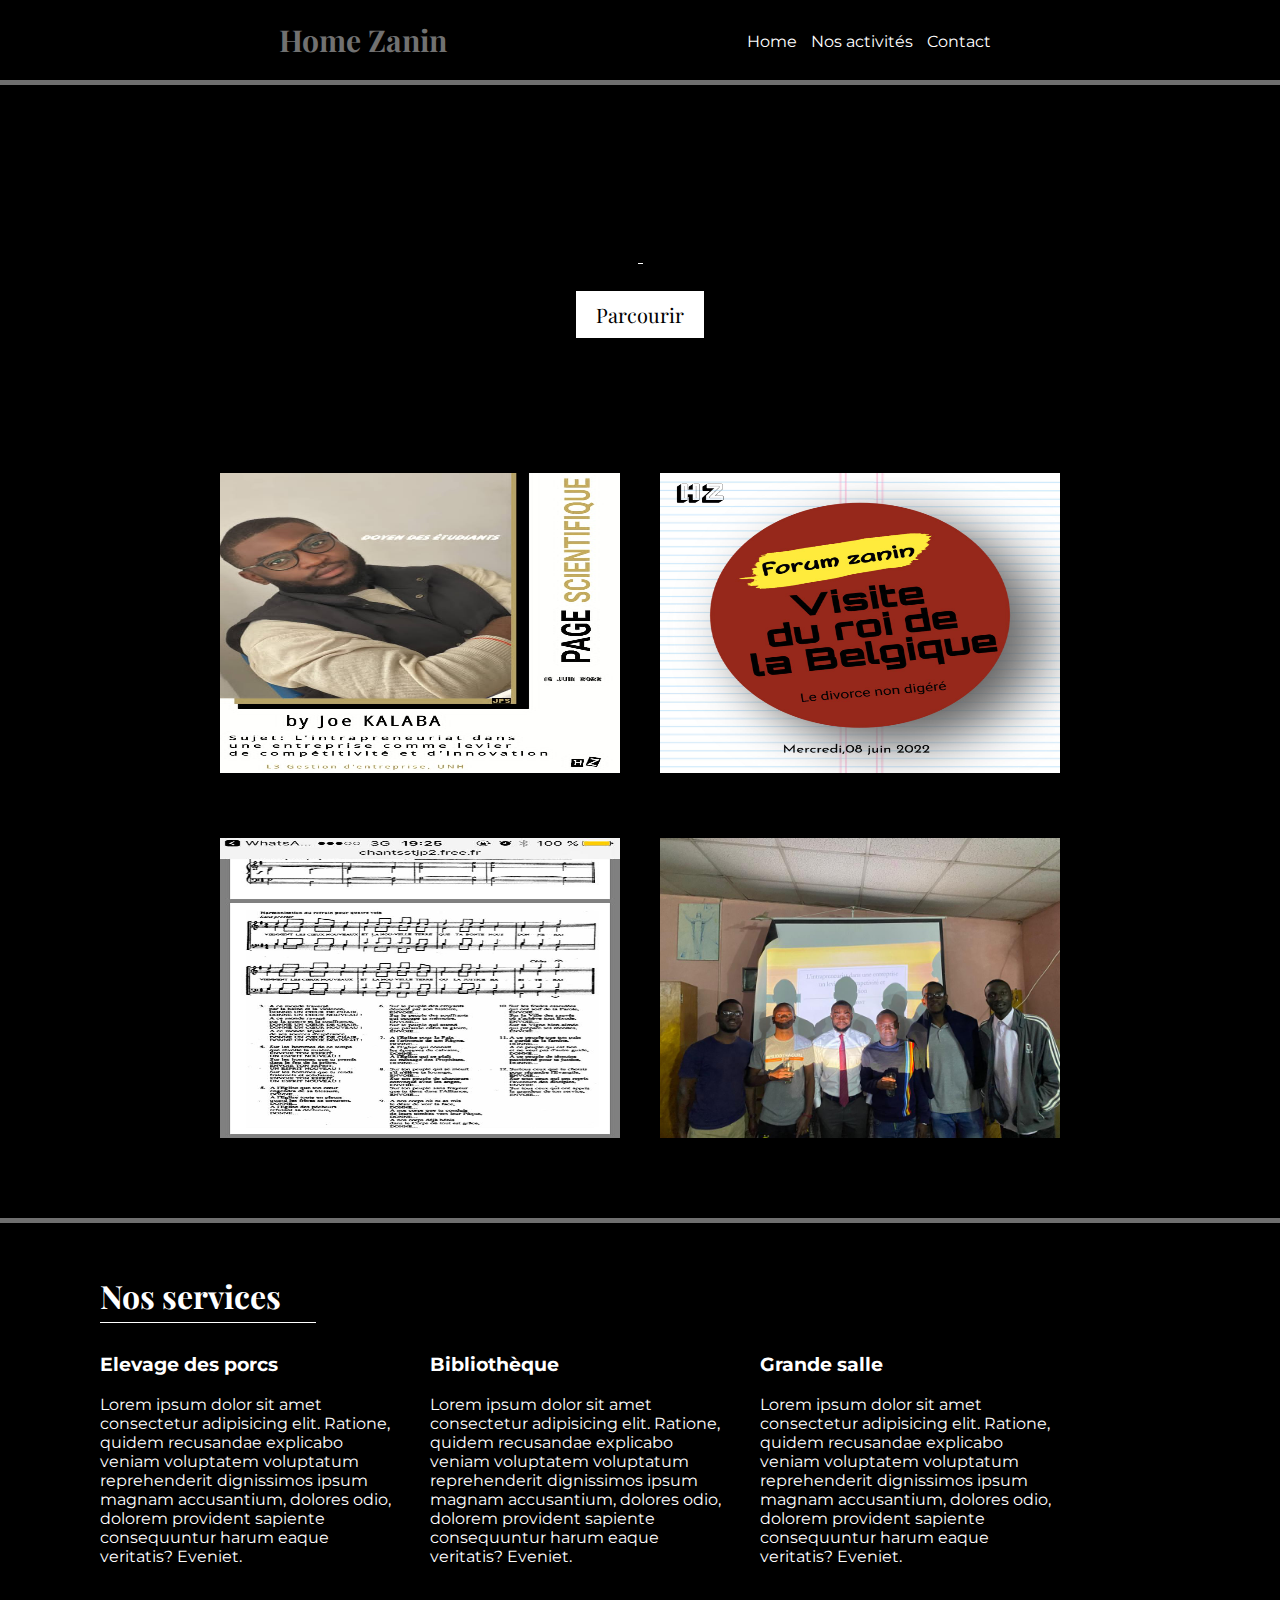
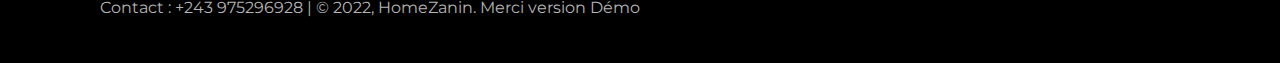
==== index.html @ 1ecd93c8 "Add files via upload" ====
<html lang="fr">
<head>
    <meta charset="UTF-8">
    <meta name="viewport" content="width=device-width, initial-scale=1.0">
    <title>HomeZanin_Demo</title>
    <meta charset="utf-8">
    <link rel="stylesheet" href="style.css">
    <link rel='shortcut icon' href="db.jpg" class="cls1">
</head>
<body>
    <nav>
        <h1>Home Zanin</h1>
        <div class="onglets">
            <a href="#">Home</a>
            <a href="#produits">Nos activités</a>
            <a href="#contact">Contact</a>
        </div>
    </nav>

    <header>
        <h1>,</h1>
        <h4>.</h4>
        <button>Parcourir</button>
    </header>

    <section class="main" id="produits">

        <div class="content">
            <div class="card">
                <div class="left">
                    <img src="page_scientifique.jpg" alt="">
                </div>
                <div class="right">
                    <img src="forum.jpg" alt="">
                </div>
            </div>

            <div class="card">
                <div class="left">
                    <img src="chant.jpg" alt="">
                </div>
                <div class="right">
                    <img src="joe.jpg" alt="">
                </div>
            </div>
        </div>
    </section>

    <footer>

        <h1>Nos services</h1>
        <div class="services">
            
            <div class="service">
                <h3>Elevage des porcs</h3>
                <p>Lorem ipsum dolor sit amet consectetur adipisicing elit. Ratione, quidem recusandae explicabo veniam voluptatem voluptatum reprehenderit dignissimos ipsum magnam accusantium, dolores odio, dolorem provident sapiente consequuntur harum eaque veritatis? Eveniet.</p>
            </div>

            <div class="service">
                <h3>Bibliothèque</h3>
                <p>Lorem ipsum dolor sit amet consectetur adipisicing elit. Ratione, quidem recusandae explicabo veniam voluptatem voluptatum reprehenderit dignissimos ipsum magnam accusantium, dolores odio, dolorem provident sapiente consequuntur harum eaque veritatis? Eveniet.</p>
            </div>

            <div class="service">
                <h3>Grande salle</h3>
                <p>Lorem ipsum dolor sit amet consectetur adipisicing elit. Ratione, quidem recusandae explicabo veniam voluptatem voluptatum reprehenderit dignissimos ipsum magnam accusantium, dolores odio, dolorem provident sapiente consequuntur harum eaque veritatis? Eveniet.</p>
            </div>

        </div>

        <p id="contact">Contact : +243 975296928 | &copy; 2022, HomeZanin.                          Merci version Démo</p>
    </footer>
</body>
</html>
---- style.css ----
@import url('https://fonts.googleapis.com/css2?family=Montserrat&display=swap');
@import url('https://fonts.googleapis.com/css2?family=Playfair+Display:wght@600&display=swap');
html{
    scroll-behavior: smooth;
}
body{
    margin: 0px;
    padding: 0px;
    font-family: 'Montserrat', sans-serif;
    background-color: black;
}
nav{
    display:flex;
    flex-wrap:wrap;
    justify-content: center;
    align-items: center;
    border-bottom: 5px solid #6f6f6f;
}
nav h1{
    color: #717171;
    font-family: 'Playfair Display', serif;
    font-size: 30px;
}
nav .onglets{
    margin-top: 3px;
    margin-left: 300px;
}
nav .onglets a{
    text-decoration: none;
    color: #FFF;
    margin-right: 10px;
    border-bottom: 1px solid #000;
    padding-bottom: 5px;
}

header{
    display: flex;
    flex-direction: column;
    align-items: center;
    background-image: url('Photo Home zanin.png');
    background-size: cover;
    color:;
    font-weight: bold;
    padding: 40px;
}
header h1{
    font-family: 'Playfair Display', serif;
    font-size: 50px;
}
header h4{
    margin-top: -20px;
    font-size: 20px;
    text-align: center;
    border-bottom: 1px solid #fff;
}
header button{
    padding: 10px 20px;
    background-color: #fff;
    color:#000;
    border:none;
    margin-bottom: 30px;
    outline:none;
    font-size: 20px;
    font-family: 'Playfair Display', serif;
    cursor: pointer;
}

.main{
    margin-top: 40px;
    display: flex;
    flex-direction: column;
    align-items: center;
}
.main .content .card{
    display: flex;
    flex-wrap: wrap;
    justify-content: center;
    margin-bottom:20px;

}
.main .content .card .left img{
    height:300px;
    width: 400px;
    margin-top: 5px;
}
.main .content .card .left {
   flex: 0 0 10%;
   padding: 20px;
  
   color:#fff;
}
.main .content .card .right {
   flex: 0 0 10%;
   padding: 20px;
  
   color:#fff;
}
.main .content .card .right img{
    height:300px;
    width: 400px;
    margin-top: 5px;
}

footer{
    margin-top: 40px;
    border-top: 5px solid #6f6f6f;
    background-color: rgb(0, 0, 0);
    color: #fff;
    padding: 30px 100px;;
}
footer h1{
    font-family: 'Playfair Display', serif;
    border-bottom: 1px solid white;
    width: 20%;
    padding-bottom: 5px;
}
footer .services{
    margin-top: -10px;
    display:flex;
    flex-wrap:wrap;
}
footer .services .service{
    margin-right: 30px;
}
footer .services .service p{
    max-width: 300px;
}
footer #contact{
    color: rgb(181, 181, 181);
}

@media screen and (max-width:680px){
    nav .onglets {
        margin-left: 0px;
        margin-bottom: 20px;
    }
    .main .card {
        margin: 10px;
    }
    .main .content .card .right img{
        height:200px;
        width: 100%;
        margin-top: -0px;
    }
    .main .content .card{
        display: block;
    }
    footer{
        padding: 30px;
    }
}
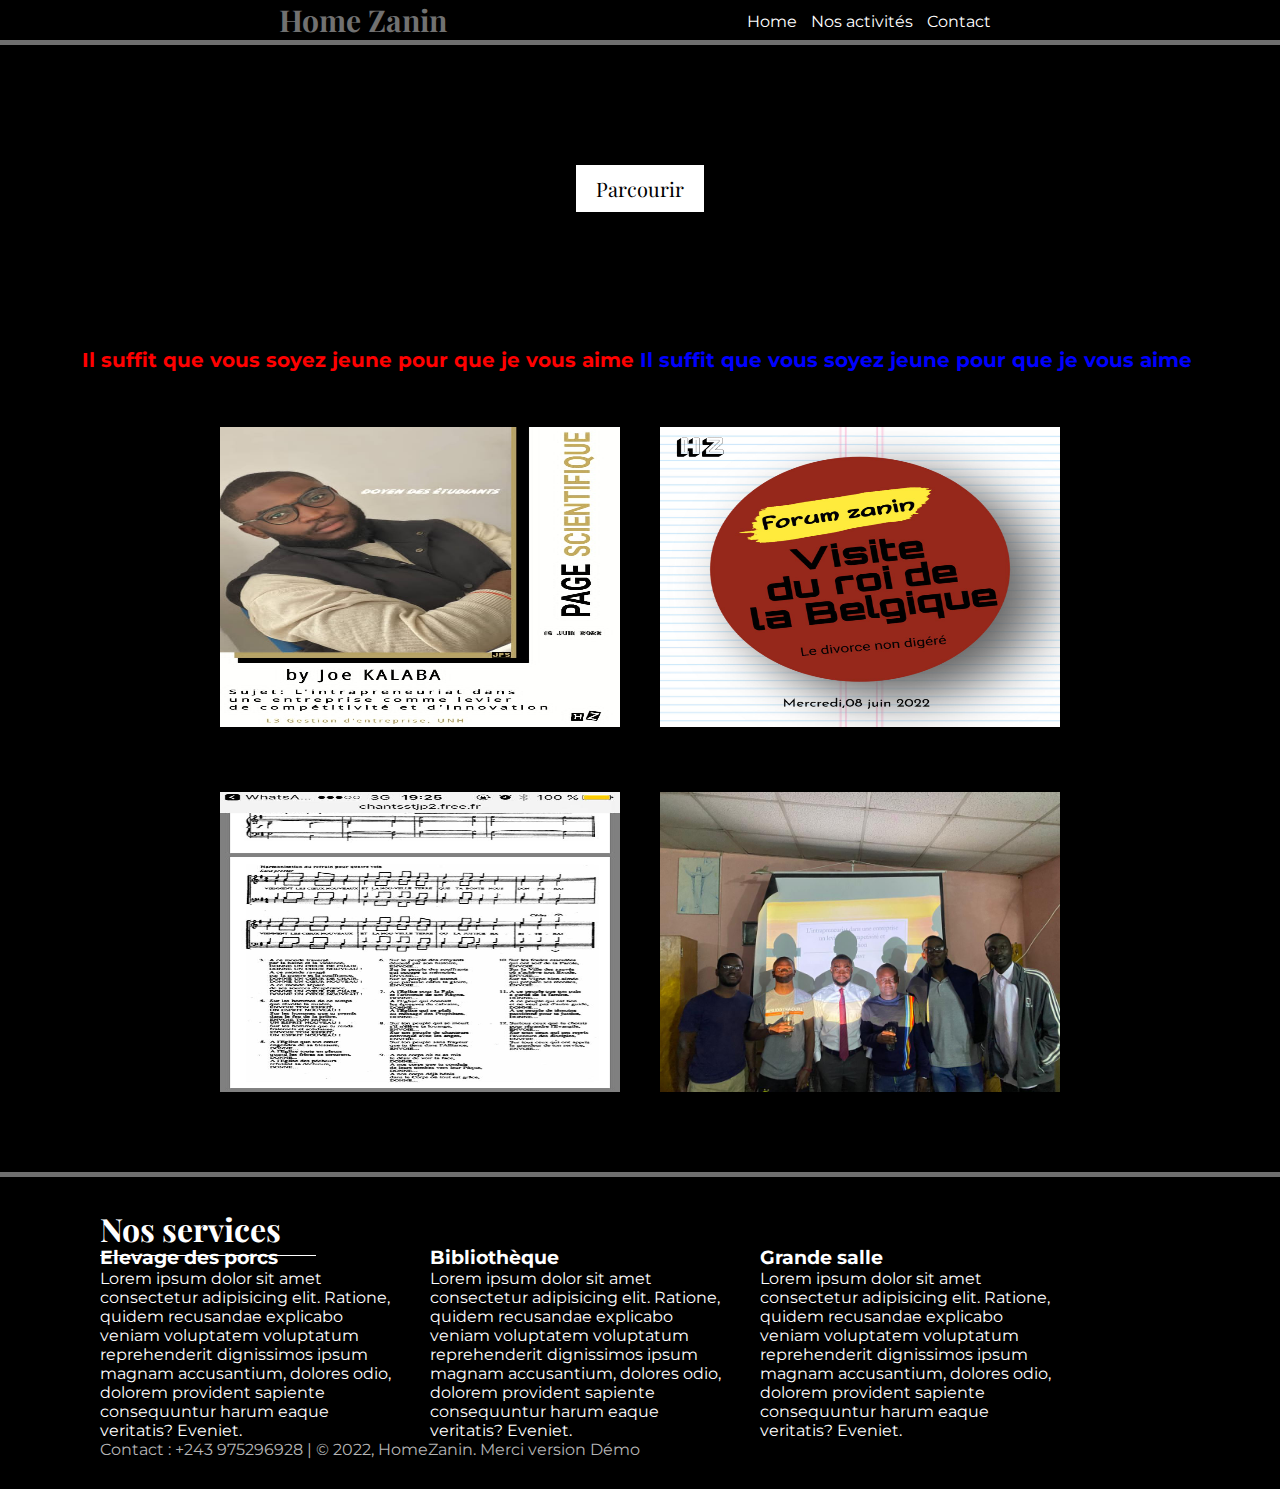
==== commit a64a455b: "Add files via upload" ====
--- a/index.html
+++ b/index.html
@@ -8,18 +8,24 @@
     <link rel='shortcut icon' href="db.jpg" class="cls1">
 </head>
 <body>
+
     <nav>
+
         <h1>Home Zanin</h1>
+
         <div class="onglets">
             <a href="#">Home</a>
             <a href="#produits">Nos activités</a>
             <a href="#contact">Contact</a>
         </div>
     </nav>
+     
 
     <header>
-        <h1>,</h1>
-        <h4>.</h4>
+    <div class="container">
+      <span class="txt t1">Il suffit que vous soyez jeune pour que je vous aime&nbsp;</span>
+      <span class="txt t2">Il suffit que vous soyez jeune pour que je vous aime&nbsp;</span>  
+    </div>
         <button>Parcourir</button>
     </header>
 
--- a/style.css
+++ b/style.css
@@ -3,6 +3,47 @@
 html{
     scroll-behavior: smooth;
 }
+*,
+::before,
+::after {
+  box-sizing: border-box;
+  margin: 0;
+  padding: 0;
+}
+
+
+.container {
+  overflow: hidden;
+  display: flex;
+  /* Fonctionne avec toutes les tailles */
+  width:cover;
+  position: absolute;
+  top: 40%;
+  transform: translateY(-50%);
+  /* pour rotate on enlève le translate et on rajoute le rotate */
+  /* transform:  rotate(90deg); */
+}
+.txt {
+  white-space: nowrap;
+  font-size: 20px;
+  animation: scrollTxt 7s linear infinite;
+}
+
+.t1 {
+   color: red; 
+}
+.t2 {
+  color: blue; 
+}
+@keyframes scrollTxt {
+  0%{
+    transform: translate(-100%, 0);
+  }
+  100% {
+    transform: translate(0%, 0);
+  }
+}
+
 body{
     margin: 0px;
     padding: 0px;
@@ -41,7 +82,7 @@
     background-size: cover;
     color:;
     font-weight: bold;
-    padding: 40px;
+    padding: 120px 10px;
 }
 header h1{
     font-family: 'Playfair Display', serif;
